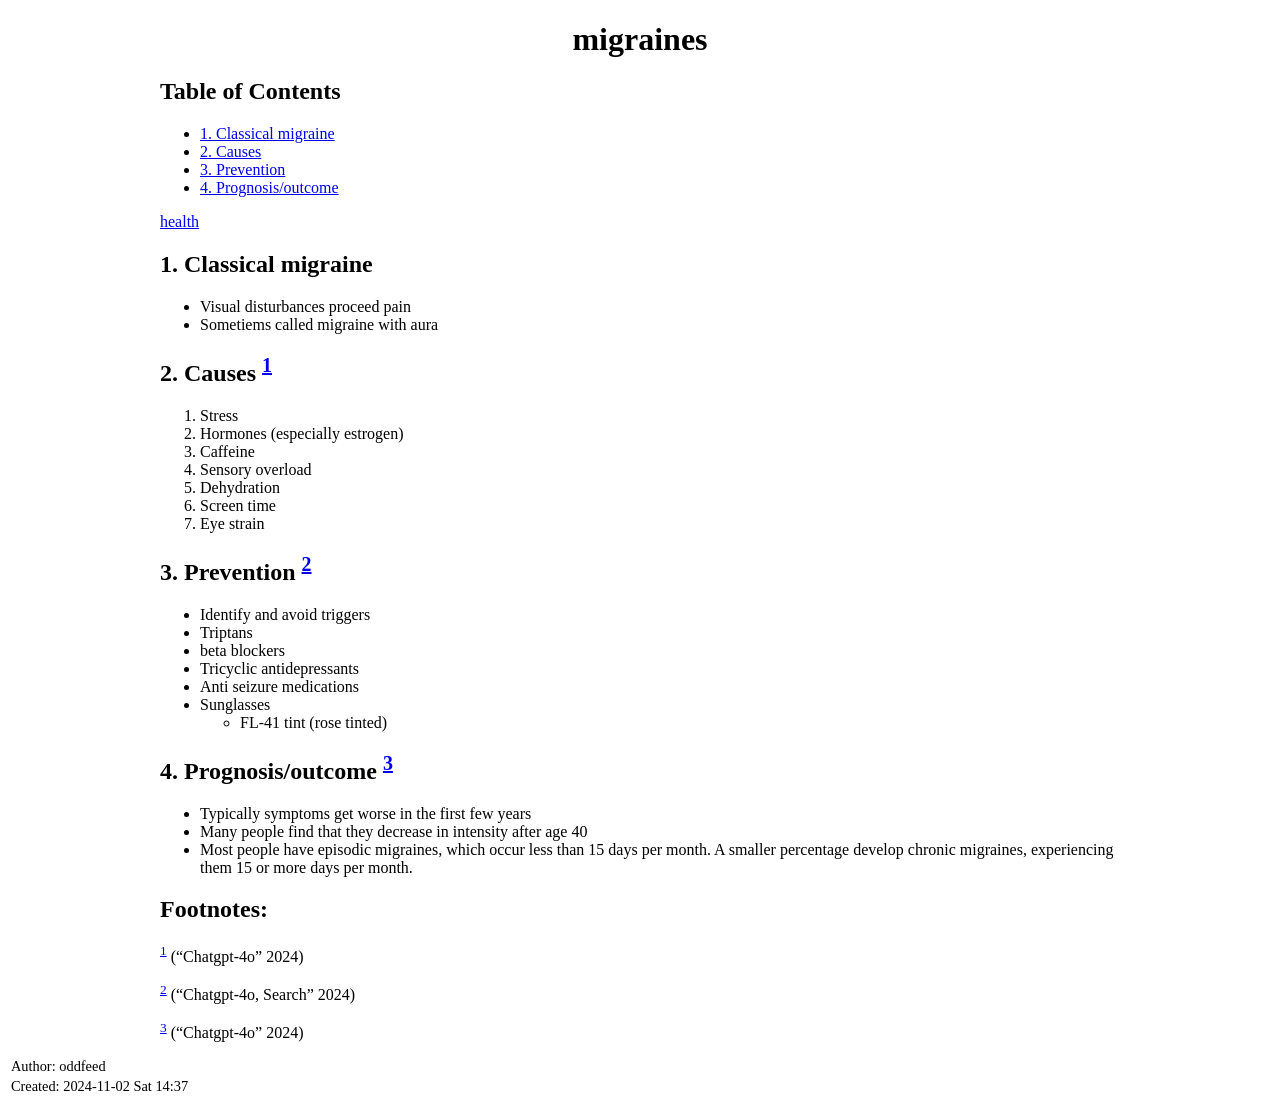
==== 20241102-migraines.html @ f7d9fd33 "more bib files" ====
<?xml version="1.0" encoding="utf-8"?>
<!DOCTYPE html PUBLIC "-//W3C//DTD XHTML 1.0 Strict//EN"
"http://www.w3.org/TR/xhtml1/DTD/xhtml1-strict.dtd">
<html xmlns="http://www.w3.org/1999/xhtml" lang="en" xml:lang="en">
<head>
<!-- 2024-11-02 Sat 14:37 -->
<meta http-equiv="Content-Type" content="text/html;charset=utf-8" />
<meta name="viewport" content="width=device-width, initial-scale=1" />
<title>migraines</title>
<meta name="author" content="oddfeed" />
<meta name="generator" content="Org Mode" />
<style>
  #content { max-width: 60em; margin: auto; }
  .title  { text-align: center;
             margin-bottom: .2em; }
  .subtitle { text-align: center;
              font-size: medium;
              font-weight: bold;
              margin-top:0; }
  .todo   { font-family: monospace; color: red; }
  .done   { font-family: monospace; color: green; }
  .priority { font-family: monospace; color: orange; }
  .tag    { background-color: #eee; font-family: monospace;
            padding: 2px; font-size: 80%; font-weight: normal; }
  .timestamp { color: #bebebe; }
  .timestamp-kwd { color: #5f9ea0; }
  .org-right  { margin-left: auto; margin-right: 0px;  text-align: right; }
  .org-left   { margin-left: 0px;  margin-right: auto; text-align: left; }
  .org-center { margin-left: auto; margin-right: auto; text-align: center; }
  .underline { text-decoration: underline; }
  #postamble p, #preamble p { font-size: 90%; margin: .2em; }
  p.verse { margin-left: 3%; }
  pre {
    border: 1px solid #e6e6e6;
    border-radius: 3px;
    background-color: #f2f2f2;
    padding: 8pt;
    font-family: monospace;
    overflow: auto;
    margin: 1.2em;
  }
  pre.src {
    position: relative;
    overflow: auto;
  }
  pre.src:before {
    display: none;
    position: absolute;
    top: -8px;
    right: 12px;
    padding: 3px;
    color: #555;
    background-color: #f2f2f299;
  }
  pre.src:hover:before { display: inline; margin-top: 14px;}
  /* Languages per Org manual */
  pre.src-asymptote:before { content: 'Asymptote'; }
  pre.src-awk:before { content: 'Awk'; }
  pre.src-authinfo::before { content: 'Authinfo'; }
  pre.src-C:before { content: 'C'; }
  /* pre.src-C++ doesn't work in CSS */
  pre.src-clojure:before { content: 'Clojure'; }
  pre.src-css:before { content: 'CSS'; }
  pre.src-D:before { content: 'D'; }
  pre.src-ditaa:before { content: 'ditaa'; }
  pre.src-dot:before { content: 'Graphviz'; }
  pre.src-calc:before { content: 'Emacs Calc'; }
  pre.src-emacs-lisp:before { content: 'Emacs Lisp'; }
  pre.src-fortran:before { content: 'Fortran'; }
  pre.src-gnuplot:before { content: 'gnuplot'; }
  pre.src-haskell:before { content: 'Haskell'; }
  pre.src-hledger:before { content: 'hledger'; }
  pre.src-java:before { content: 'Java'; }
  pre.src-js:before { content: 'Javascript'; }
  pre.src-latex:before { content: 'LaTeX'; }
  pre.src-ledger:before { content: 'Ledger'; }
  pre.src-lisp:before { content: 'Lisp'; }
  pre.src-lilypond:before { content: 'Lilypond'; }
  pre.src-lua:before { content: 'Lua'; }
  pre.src-matlab:before { content: 'MATLAB'; }
  pre.src-mscgen:before { content: 'Mscgen'; }
  pre.src-ocaml:before { content: 'Objective Caml'; }
  pre.src-octave:before { content: 'Octave'; }
  pre.src-org:before { content: 'Org mode'; }
  pre.src-oz:before { content: 'OZ'; }
  pre.src-plantuml:before { content: 'Plantuml'; }
  pre.src-processing:before { content: 'Processing.js'; }
  pre.src-python:before { content: 'Python'; }
  pre.src-R:before { content: 'R'; }
  pre.src-ruby:before { content: 'Ruby'; }
  pre.src-sass:before { content: 'Sass'; }
  pre.src-scheme:before { content: 'Scheme'; }
  pre.src-screen:before { content: 'Gnu Screen'; }
  pre.src-sed:before { content: 'Sed'; }
  pre.src-sh:before { content: 'shell'; }
  pre.src-sql:before { content: 'SQL'; }
  pre.src-sqlite:before { content: 'SQLite'; }
  /* additional languages in org.el's org-babel-load-languages alist */
  pre.src-forth:before { content: 'Forth'; }
  pre.src-io:before { content: 'IO'; }
  pre.src-J:before { content: 'J'; }
  pre.src-makefile:before { content: 'Makefile'; }
  pre.src-maxima:before { content: 'Maxima'; }
  pre.src-perl:before { content: 'Perl'; }
  pre.src-picolisp:before { content: 'Pico Lisp'; }
  pre.src-scala:before { content: 'Scala'; }
  pre.src-shell:before { content: 'Shell Script'; }
  pre.src-ebnf2ps:before { content: 'ebfn2ps'; }
  /* additional language identifiers per "defun org-babel-execute"
       in ob-*.el */
  pre.src-cpp:before  { content: 'C++'; }
  pre.src-abc:before  { content: 'ABC'; }
  pre.src-coq:before  { content: 'Coq'; }
  pre.src-groovy:before  { content: 'Groovy'; }
  /* additional language identifiers from org-babel-shell-names in
     ob-shell.el: ob-shell is the only babel language using a lambda to put
     the execution function name together. */
  pre.src-bash:before  { content: 'bash'; }
  pre.src-csh:before  { content: 'csh'; }
  pre.src-ash:before  { content: 'ash'; }
  pre.src-dash:before  { content: 'dash'; }
  pre.src-ksh:before  { content: 'ksh'; }
  pre.src-mksh:before  { content: 'mksh'; }
  pre.src-posh:before  { content: 'posh'; }
  /* Additional Emacs modes also supported by the LaTeX listings package */
  pre.src-ada:before { content: 'Ada'; }
  pre.src-asm:before { content: 'Assembler'; }
  pre.src-caml:before { content: 'Caml'; }
  pre.src-delphi:before { content: 'Delphi'; }
  pre.src-html:before { content: 'HTML'; }
  pre.src-idl:before { content: 'IDL'; }
  pre.src-mercury:before { content: 'Mercury'; }
  pre.src-metapost:before { content: 'MetaPost'; }
  pre.src-modula-2:before { content: 'Modula-2'; }
  pre.src-pascal:before { content: 'Pascal'; }
  pre.src-ps:before { content: 'PostScript'; }
  pre.src-prolog:before { content: 'Prolog'; }
  pre.src-simula:before { content: 'Simula'; }
  pre.src-tcl:before { content: 'tcl'; }
  pre.src-tex:before { content: 'TeX'; }
  pre.src-plain-tex:before { content: 'Plain TeX'; }
  pre.src-verilog:before { content: 'Verilog'; }
  pre.src-vhdl:before { content: 'VHDL'; }
  pre.src-xml:before { content: 'XML'; }
  pre.src-nxml:before { content: 'XML'; }
  /* add a generic configuration mode; LaTeX export needs an additional
     (add-to-list 'org-latex-listings-langs '(conf " ")) in .emacs */
  pre.src-conf:before { content: 'Configuration File'; }

  table { border-collapse:collapse; }
  caption.t-above { caption-side: top; }
  caption.t-bottom { caption-side: bottom; }
  td, th { vertical-align:top;  }
  th.org-right  { text-align: center;  }
  th.org-left   { text-align: center;   }
  th.org-center { text-align: center; }
  td.org-right  { text-align: right;  }
  td.org-left   { text-align: left;   }
  td.org-center { text-align: center; }
  dt { font-weight: bold; }
  .footpara { display: inline; }
  .footdef  { margin-bottom: 1em; }
  .figure { padding: 1em; }
  .figure p { text-align: center; }
  .equation-container {
    display: table;
    text-align: center;
    width: 100%;
  }
  .equation {
    vertical-align: middle;
  }
  .equation-label {
    display: table-cell;
    text-align: right;
    vertical-align: middle;
  }
  .inlinetask {
    padding: 10px;
    border: 2px solid gray;
    margin: 10px;
    background: #ffffcc;
  }
  #org-div-home-and-up
   { text-align: right; font-size: 70%; white-space: nowrap; }
  textarea { overflow-x: auto; }
  .linenr { font-size: smaller }
  .code-highlighted { background-color: #ffff00; }
  .org-info-js_info-navigation { border-style: none; }
  #org-info-js_console-label
    { font-size: 10px; font-weight: bold; white-space: nowrap; }
  .org-info-js_search-highlight
    { background-color: #ffff00; color: #000000; font-weight: bold; }
  .org-svg { }
</style>
</head>
<body>
<div id="content" class="content">
<h1 class="title">migraines</h1>
<div id="table-of-contents" role="doc-toc">
<h2>Table of Contents</h2>
<div id="text-table-of-contents" role="doc-toc">
<ul>
<li><a href="#orgafbd608">1. Classical migraine</a></li>
<li><a href="#org19e9857">2. Causes </a></li>
<li><a href="#org15a6c2f">3. Prevention </a></li>
<li><a href="#orgdc04ce2">4. Prognosis/outcome </a></li>
</ul>
</div>
</div>
<p>
<a href="20241102-health.html#ID-63d2e430-7897-4a94-b47d-1056242cbdf5">health</a>
</p>
<div id="outline-container-orgafbd608" class="outline-2">
<h2 id="orgafbd608"><span class="section-number-2">1.</span> Classical migraine</h2>
<div class="outline-text-2" id="text-1">
<ul class="org-ul">
<li>Visual disturbances proceed pain</li>
<li>Sometiems called migraine with aura</li>
</ul>
</div>
</div>
<div id="outline-container-org19e9857" class="outline-2">
<h2 id="org19e9857"><span class="section-number-2">2.</span> Causes <sup><a id="fnr.1" class="footref" href="#fn.1" role="doc-backlink">1</a></sup></h2>
<div class="outline-text-2" id="text-2">
<ol class="org-ol">
<li>Stress</li>
<li>Hormones (especially estrogen)</li>
<li>Caffeine</li>
<li>Sensory overload</li>
<li>Dehydration</li>
<li>Screen time</li>
<li>Eye strain</li>
</ol>
</div>
</div>
<div id="outline-container-org15a6c2f" class="outline-2">
<h2 id="org15a6c2f"><span class="section-number-2">3.</span> Prevention <sup><a id="fnr.2" class="footref" href="#fn.2" role="doc-backlink">2</a></sup></h2>
<div class="outline-text-2" id="text-3">
<ul class="org-ul">
<li>Identify and avoid triggers</li>
<li>Triptans</li>
<li>beta blockers</li>
<li>Tricyclic antidepressants</li>
<li>Anti seizure medications</li>
<li>Sunglasses
<ul class="org-ul">
<li>FL-41 tint (rose tinted)</li>
</ul></li>
</ul>
</div>
</div>
<div id="outline-container-orgdc04ce2" class="outline-2">
<h2 id="orgdc04ce2"><span class="section-number-2">4.</span> Prognosis/outcome <sup><a id="fnr.3" class="footref" href="#fn.3" role="doc-backlink">3</a></sup></h2>
<div class="outline-text-2" id="text-4">
<ul class="org-ul">
<li>Typically symptoms get worse in the first few years</li>
<li>Many people find that they decrease in intensity after age 40</li>
<li>Most people have episodic migraines, which occur less than 15 days per month. A smaller percentage develop chronic migraines, experiencing them 15 or more days per month.</li>
</ul>
</div>
</div>
<div id="footnotes">
<h2 class="footnotes">Footnotes: </h2>
<div id="text-footnotes">

<div class="footdef"><sup><a id="fn.1" class="footnum" href="#fnr.1" role="doc-backlink">1</a></sup> <div class="footpara" role="doc-footnote"><p class="footpara">
(“Chatgpt-4o” 2024)
</p></div></div>

<div class="footdef"><sup><a id="fn.2" class="footnum" href="#fnr.2" role="doc-backlink">2</a></sup> <div class="footpara" role="doc-footnote"><p class="footpara">
(“Chatgpt-4o, Search” 2024)
</p></div></div>

<div class="footdef"><sup><a id="fn.3" class="footnum" href="#fnr.3" role="doc-backlink">3</a></sup> <div class="footpara" role="doc-footnote"><p class="footpara">
(“Chatgpt-4o” 2024)
</p></div></div>


</div>
</div></div>
<div id="postamble" class="status">
<p class="author">Author: oddfeed</p>
<p class="date">Created: 2024-11-02 Sat 14:37</p>
</div>
</body>
</html>
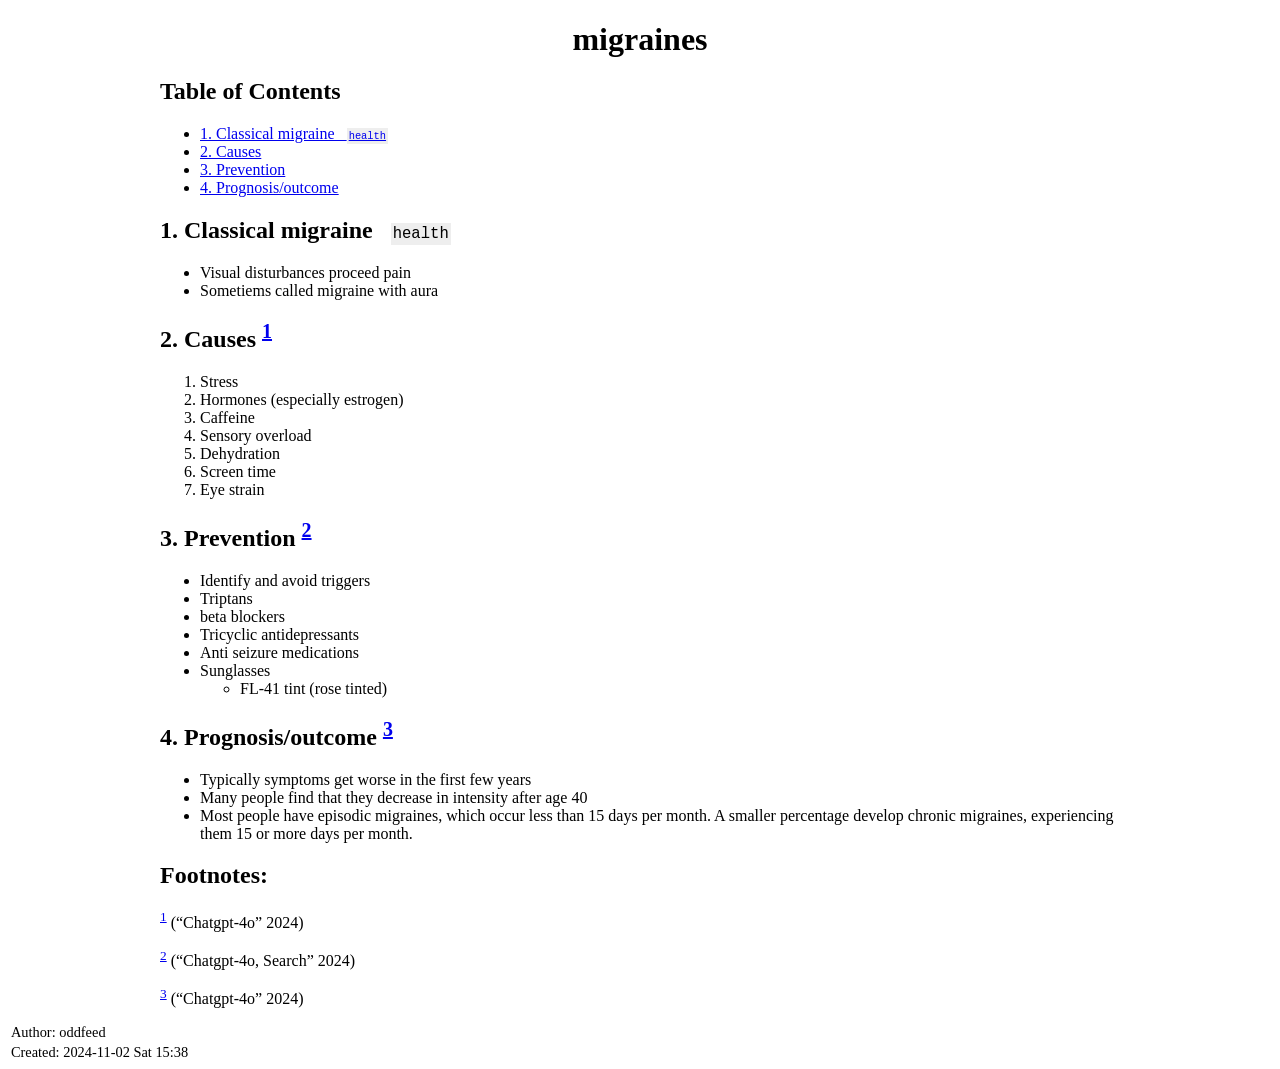
==== commit 25d81cc3: "migraine tag" ====
--- a/20241102-migraines.html
+++ b/20241102-migraines.html
@@ -3,7 +3,7 @@
 "http://www.w3.org/TR/xhtml1/DTD/xhtml1-strict.dtd">
 <html xmlns="http://www.w3.org/1999/xhtml" lang="en" xml:lang="en">
 <head>
-<!-- 2024-11-02 Sat 14:37 -->
+<!-- 2024-11-02 Sat 15:38 -->
 <meta http-equiv="Content-Type" content="text/html;charset=utf-8" />
 <meta name="viewport" content="width=device-width, initial-scale=1" />
 <title>migraines</title>
@@ -201,18 +201,15 @@
 <h2>Table of Contents</h2>
 <div id="text-table-of-contents" role="doc-toc">
 <ul>
-<li><a href="#orgafbd608">1. Classical migraine</a></li>
-<li><a href="#org19e9857">2. Causes </a></li>
-<li><a href="#org15a6c2f">3. Prevention </a></li>
-<li><a href="#orgdc04ce2">4. Prognosis/outcome </a></li>
-</ul>
-</div>
-</div>
-<p>
-<a href="20241102-health.html#ID-63d2e430-7897-4a94-b47d-1056242cbdf5">health</a>
-</p>
-<div id="outline-container-orgafbd608" class="outline-2">
-<h2 id="orgafbd608"><span class="section-number-2">1.</span> Classical migraine</h2>
+<li><a href="#org1d5b873">1. Classical migraine&#xa0;&#xa0;&#xa0;<span class="tag"><span class="health">health</span></span></a></li>
+<li><a href="#org281ce98">2. Causes </a></li>
+<li><a href="#orga70f32b">3. Prevention </a></li>
+<li><a href="#org740be88">4. Prognosis/outcome </a></li>
+</ul>
+</div>
+</div>
+<div id="outline-container-org1d5b873" class="outline-2">
+<h2 id="org1d5b873"><span class="section-number-2">1.</span> Classical migraine&#xa0;&#xa0;&#xa0;<span class="tag"><span class="health">health</span></span></h2>
 <div class="outline-text-2" id="text-1">
 <ul class="org-ul">
 <li>Visual disturbances proceed pain</li>
@@ -220,8 +217,8 @@
 </ul>
 </div>
 </div>
-<div id="outline-container-org19e9857" class="outline-2">
-<h2 id="org19e9857"><span class="section-number-2">2.</span> Causes <sup><a id="fnr.1" class="footref" href="#fn.1" role="doc-backlink">1</a></sup></h2>
+<div id="outline-container-org281ce98" class="outline-2">
+<h2 id="org281ce98"><span class="section-number-2">2.</span> Causes <sup><a id="fnr.1" class="footref" href="#fn.1" role="doc-backlink">1</a></sup></h2>
 <div class="outline-text-2" id="text-2">
 <ol class="org-ol">
 <li>Stress</li>
@@ -234,8 +231,8 @@
 </ol>
 </div>
 </div>
-<div id="outline-container-org15a6c2f" class="outline-2">
-<h2 id="org15a6c2f"><span class="section-number-2">3.</span> Prevention <sup><a id="fnr.2" class="footref" href="#fn.2" role="doc-backlink">2</a></sup></h2>
+<div id="outline-container-orga70f32b" class="outline-2">
+<h2 id="orga70f32b"><span class="section-number-2">3.</span> Prevention <sup><a id="fnr.2" class="footref" href="#fn.2" role="doc-backlink">2</a></sup></h2>
 <div class="outline-text-2" id="text-3">
 <ul class="org-ul">
 <li>Identify and avoid triggers</li>
@@ -250,8 +247,8 @@
 </ul>
 </div>
 </div>
-<div id="outline-container-orgdc04ce2" class="outline-2">
-<h2 id="orgdc04ce2"><span class="section-number-2">4.</span> Prognosis/outcome <sup><a id="fnr.3" class="footref" href="#fn.3" role="doc-backlink">3</a></sup></h2>
+<div id="outline-container-org740be88" class="outline-2">
+<h2 id="org740be88"><span class="section-number-2">4.</span> Prognosis/outcome <sup><a id="fnr.3" class="footref" href="#fn.3" role="doc-backlink">3</a></sup></h2>
 <div class="outline-text-2" id="text-4">
 <ul class="org-ul">
 <li>Typically symptoms get worse in the first few years</li>
@@ -281,7 +278,7 @@
 </div></div>
 <div id="postamble" class="status">
 <p class="author">Author: oddfeed</p>
-<p class="date">Created: 2024-11-02 Sat 14:37</p>
+<p class="date">Created: 2024-11-02 Sat 15:38</p>
 </div>
 </body>
 </html>
